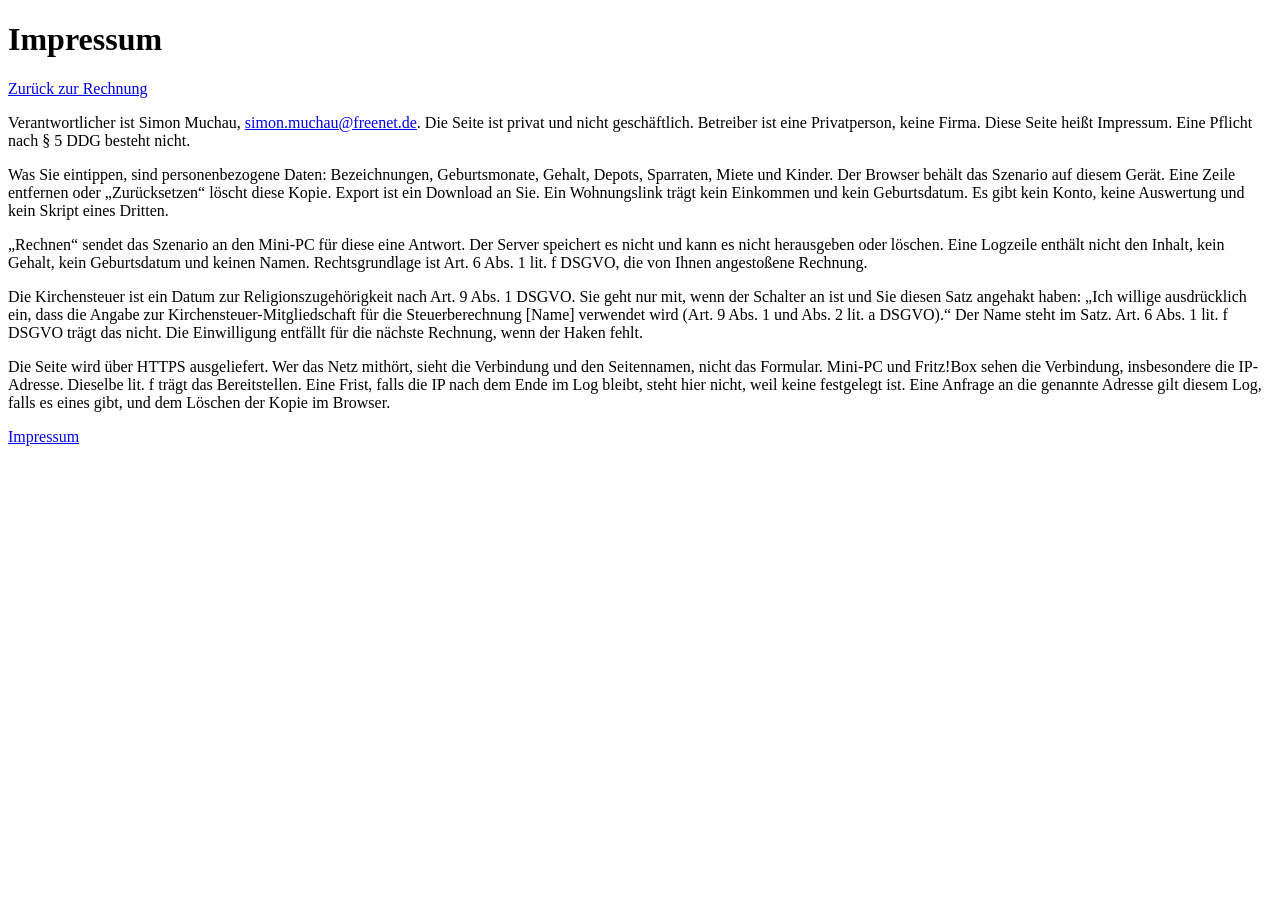
==== src/frontend/impressum.html @ b5dce73b "feat: Impressum page, HTTPS serve, GitHub mark in footer Legal text moves to /impressum; TLS via SSL" ====
<!DOCTYPE html>
<html lang="de">
<head>
  <meta charset="utf-8">
  <meta name="viewport" content="width=device-width, initial-scale=1">
  <title>Impressum</title>
  <link rel="stylesheet" href="/static/styles.css">
</head>
<body class="legal-page">
  <header class="legal-header">
    <h1>Impressum</h1>
    <p><a href="/">Zurück zur Rechnung</a></p>
  </header>
  <main class="legal-body impressum-notice">
    <p>Verantwortlicher ist Simon Muchau, <a href="mailto:simon.muchau@freenet.de">simon.muchau@freenet.de</a>. Die Seite ist privat und nicht geschäftlich. Betreiber ist eine Privatperson, keine Firma. Diese Seite heißt Impressum. Eine Pflicht nach § 5 DDG besteht nicht.</p>
    <p>Was Sie eintippen, sind personenbezogene Daten: Bezeichnungen, Geburtsmonate, Gehalt, Depots, Sparraten, Miete und Kinder. Der Browser behält das Szenario auf diesem Gerät. Eine Zeile entfernen oder „Zurücksetzen“ löscht diese Kopie. Export ist ein Download an Sie. Ein Wohnungslink trägt kein Einkommen und kein Geburtsdatum. Es gibt kein Konto, keine Auswertung und kein Skript eines Dritten.</p>
    <p>„Rechnen“ sendet das Szenario an den Mini-PC für diese eine Antwort. Der Server speichert es nicht und kann es nicht herausgeben oder löschen. Eine Logzeile enthält nicht den Inhalt, kein Gehalt, kein Geburtsdatum und keinen Namen. Rechtsgrundlage ist Art. 6 Abs. 1 lit. f DSGVO, die von Ihnen angestoßene Rechnung.</p>
    <p>Die Kirchensteuer ist ein Datum zur Religionszugehörigkeit nach Art. 9 Abs. 1 DSGVO. Sie geht nur mit, wenn der Schalter an ist und Sie diesen Satz angehakt haben: „Ich willige ausdrücklich ein, dass die Angabe zur Kirchensteuer-Mitgliedschaft für die Steuerberechnung [Name] verwendet wird (Art. 9 Abs. 1 und Abs. 2 lit. a DSGVO).“ Der Name steht im Satz. Art. 6 Abs. 1 lit. f DSGVO trägt das nicht. Die Einwilligung entfällt für die nächste Rechnung, wenn der Haken fehlt.</p>
    <p>Die Seite wird über HTTPS ausgeliefert. Wer das Netz mithört, sieht die Verbindung und den Seitennamen, nicht das Formular. Mini-PC und Fritz!Box sehen die Verbindung, insbesondere die IP-Adresse. Dieselbe lit. f trägt das Bereitstellen. Eine Frist, falls die IP nach dem Ende im Log bleibt, steht hier nicht, weil keine festgelegt ist. Eine Anfrage an die genannte Adresse gilt diesem Log, falls es eines gibt, und dem Löschen der Kopie im Browser.</p>
  </main>
  <footer class="site-footer">
    <a href="/impressum">Impressum</a>
  </footer>
</body>
</html>
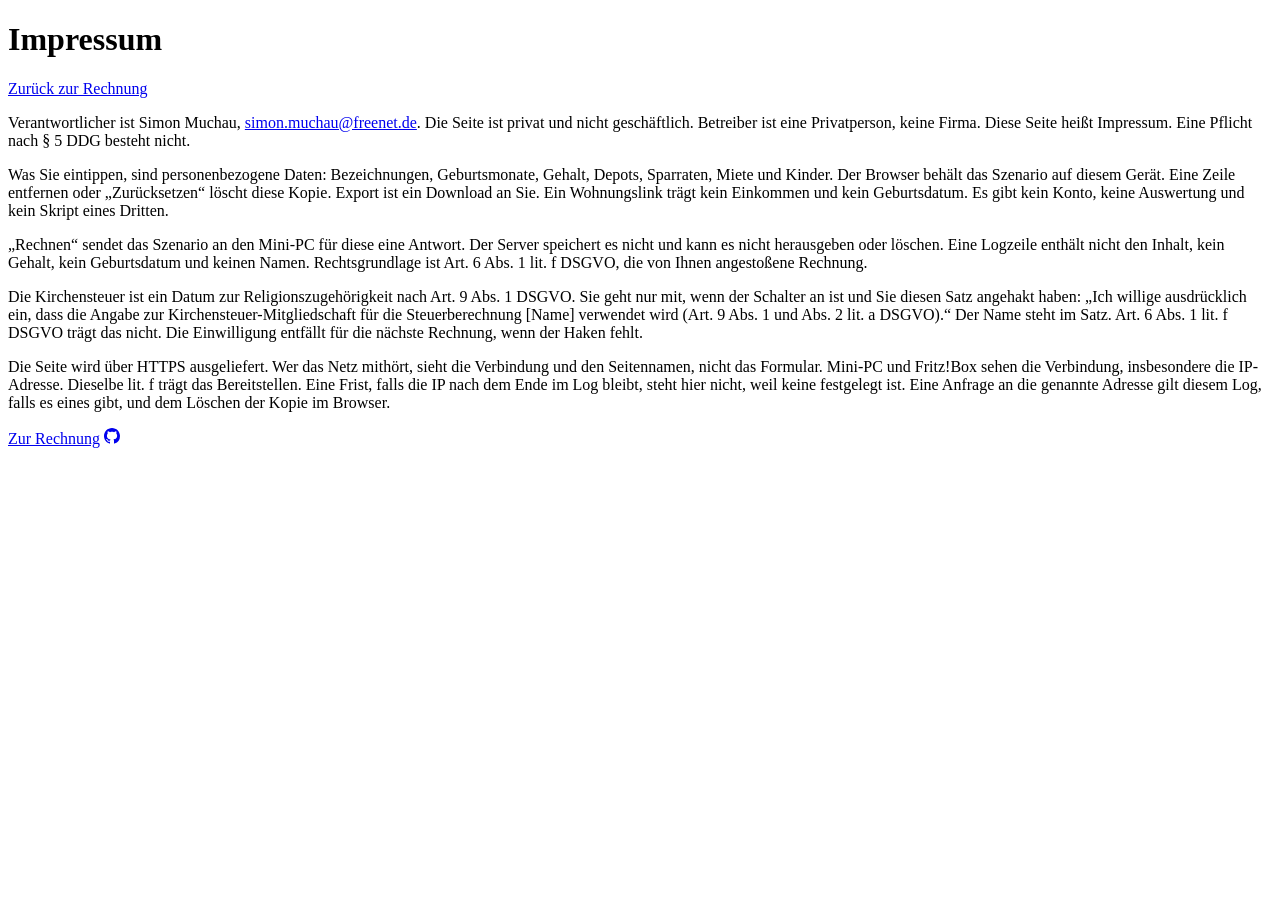
==== commit 2bf3a178: "fix: move GitHub mark to footer, open in new tab Co-authored-by: Cursor <cursoragent@cursor.com>" ====
--- a/src/frontend/impressum.html
+++ b/src/frontend/impressum.html
@@ -19,7 +19,12 @@
     <p>Die Seite wird über HTTPS ausgeliefert. Wer das Netz mithört, sieht die Verbindung und den Seitennamen, nicht das Formular. Mini-PC und Fritz!Box sehen die Verbindung, insbesondere die IP-Adresse. Dieselbe lit. f trägt das Bereitstellen. Eine Frist, falls die IP nach dem Ende im Log bleibt, steht hier nicht, weil keine festgelegt ist. Eine Anfrage an die genannte Adresse gilt diesem Log, falls es eines gibt, und dem Löschen der Kopie im Browser.</p>
   </main>
   <footer class="site-footer">
-    <a href="/impressum">Impressum</a>
+    <a href="/">Zur Rechnung</a>
+    <a class="github-mark" href="https://github.com/SimonsAgent1/kaufen-oder-mieten" target="_blank" rel="noopener noreferrer" aria-label="Quelltext">
+      <svg width="16" height="16" viewBox="0 0 16 16" aria-hidden="true" focusable="false">
+        <path fill="currentColor" d="M8 0C3.58 0 0 3.58 0 8c0 3.54 2.29 6.53 5.47 7.59.4.07.55-.17.55-.38 0-.19-.01-.82-.01-1.49-2.01.37-2.53-.49-2.69-.94-.09-.23-.48-.94-.82-1.13-.28-.15-.68-.52-.01-.53.63-.01 1.08.58 1.23.82.72 1.21 1.87.87 2.33.66.07-.52.28-.87.51-1.07-1.78-.2-3.64-.89-3.64-3.95 0-.87.31-1.59.82-2.15-.08-.2-.36-1.02.08-2.12 0 0 .67-.21 2.2.82.64-.18 1.32-.27 2-.27.68 0 1.36.09 2 .27 1.53-1.04 2.2-.82 2.2-.82.44 1.1.16 1.92.08 2.12.51.56.82 1.27.82 2.15 0 3.07-1.87 3.75-3.65 3.95.29.25.54.73.54 1.48 0 1.07-.01 1.93-.01 2.2 0 .21.15.46.55.38A8.013 8.013 0 0 0 16 8c0-4.42-3.58-8-8-8z"/>
+      </svg>
+    </a>
   </footer>
 </body>
 </html>
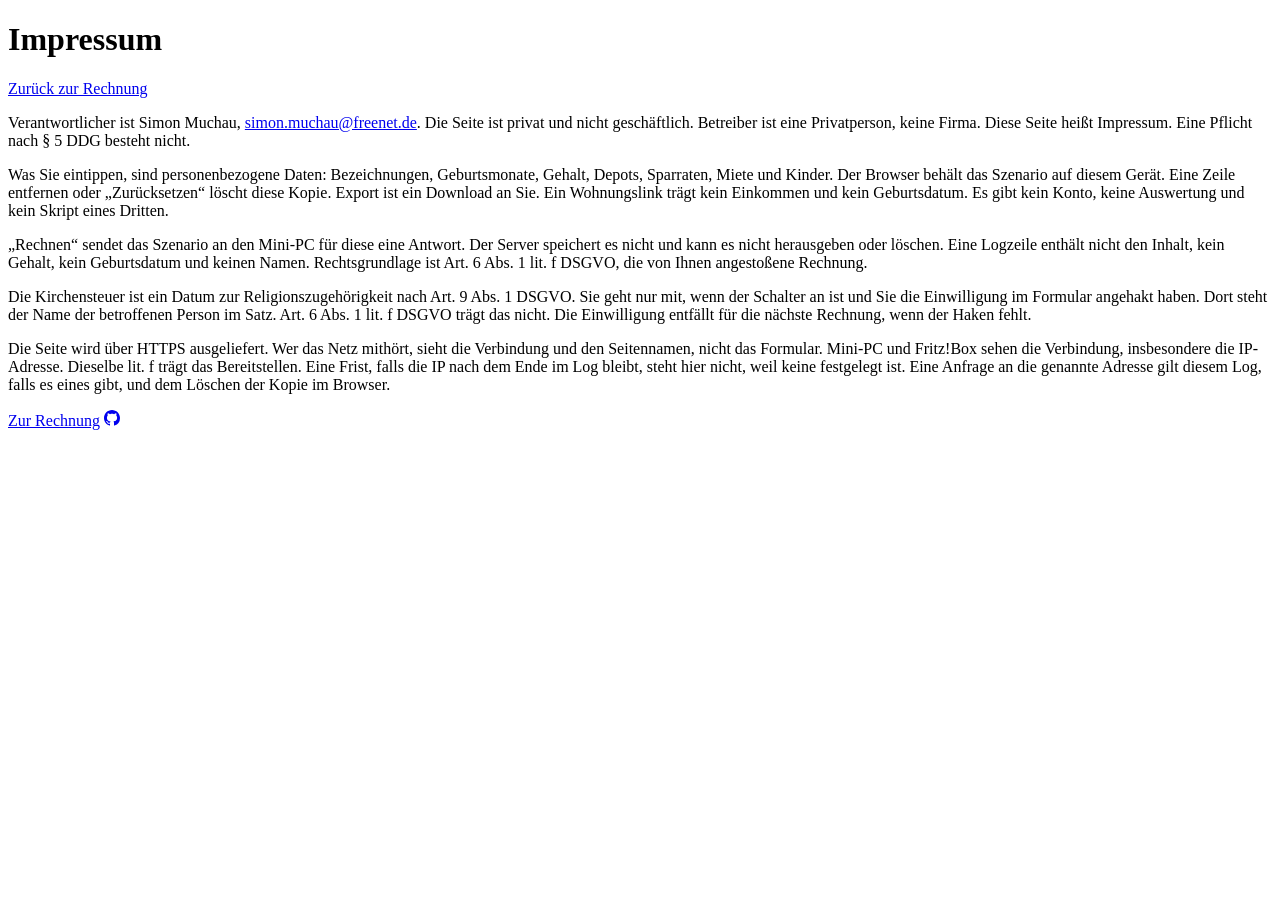
==== commit e548dd56: "fix: tighten copy after hostile-reading pass Clarify hero gap, rate header, Kindergeld limits, sale " ====
--- a/src/frontend/impressum.html
+++ b/src/frontend/impressum.html
@@ -15,10 +15,11 @@
     <p>Verantwortlicher ist Simon Muchau, <a href="mailto:simon.muchau@freenet.de">simon.muchau@freenet.de</a>. Die Seite ist privat und nicht geschäftlich. Betreiber ist eine Privatperson, keine Firma. Diese Seite heißt Impressum. Eine Pflicht nach § 5 DDG besteht nicht.</p>
     <p>Was Sie eintippen, sind personenbezogene Daten: Bezeichnungen, Geburtsmonate, Gehalt, Depots, Sparraten, Miete und Kinder. Der Browser behält das Szenario auf diesem Gerät. Eine Zeile entfernen oder „Zurücksetzen“ löscht diese Kopie. Export ist ein Download an Sie. Ein Wohnungslink trägt kein Einkommen und kein Geburtsdatum. Es gibt kein Konto, keine Auswertung und kein Skript eines Dritten.</p>
     <p>„Rechnen“ sendet das Szenario an den Mini-PC für diese eine Antwort. Der Server speichert es nicht und kann es nicht herausgeben oder löschen. Eine Logzeile enthält nicht den Inhalt, kein Gehalt, kein Geburtsdatum und keinen Namen. Rechtsgrundlage ist Art. 6 Abs. 1 lit. f DSGVO, die von Ihnen angestoßene Rechnung.</p>
-    <p>Die Kirchensteuer ist ein Datum zur Religionszugehörigkeit nach Art. 9 Abs. 1 DSGVO. Sie geht nur mit, wenn der Schalter an ist und Sie diesen Satz angehakt haben: „Ich willige ausdrücklich ein, dass die Angabe zur Kirchensteuer-Mitgliedschaft für die Steuerberechnung [Name] verwendet wird (Art. 9 Abs. 1 und Abs. 2 lit. a DSGVO).“ Der Name steht im Satz. Art. 6 Abs. 1 lit. f DSGVO trägt das nicht. Die Einwilligung entfällt für die nächste Rechnung, wenn der Haken fehlt.</p>
+    <p>Die Kirchensteuer ist ein Datum zur Religionszugehörigkeit nach Art. 9 Abs. 1 DSGVO. Sie geht nur mit, wenn der Schalter an ist und Sie die Einwilligung im Formular angehakt haben. Dort steht der Name der betroffenen Person im Satz. Art. 6 Abs. 1 lit. f DSGVO trägt das nicht. Die Einwilligung entfällt für die nächste Rechnung, wenn der Haken fehlt.</p>
     <p>Die Seite wird über HTTPS ausgeliefert. Wer das Netz mithört, sieht die Verbindung und den Seitennamen, nicht das Formular. Mini-PC und Fritz!Box sehen die Verbindung, insbesondere die IP-Adresse. Dieselbe lit. f trägt das Bereitstellen. Eine Frist, falls die IP nach dem Ende im Log bleibt, steht hier nicht, weil keine festgelegt ist. Eine Anfrage an die genannte Adresse gilt diesem Log, falls es eines gibt, und dem Löschen der Kopie im Browser.</p>
   </main>
   <footer class="site-footer">
+    <span id="app-version" class="app-version"></span>
     <a href="/">Zur Rechnung</a>
     <a class="github-mark" href="https://github.com/SimonsAgent1/kaufen-oder-mieten" target="_blank" rel="noopener noreferrer" aria-label="Quelltext">
       <svg width="16" height="16" viewBox="0 0 16 16" aria-hidden="true" focusable="false">
@@ -26,5 +27,7 @@
       </svg>
     </a>
   </footer>
+  <script src="/static/scenario.js"></script>
+  <script>mountAppVersion();</script>
 </body>
 </html>
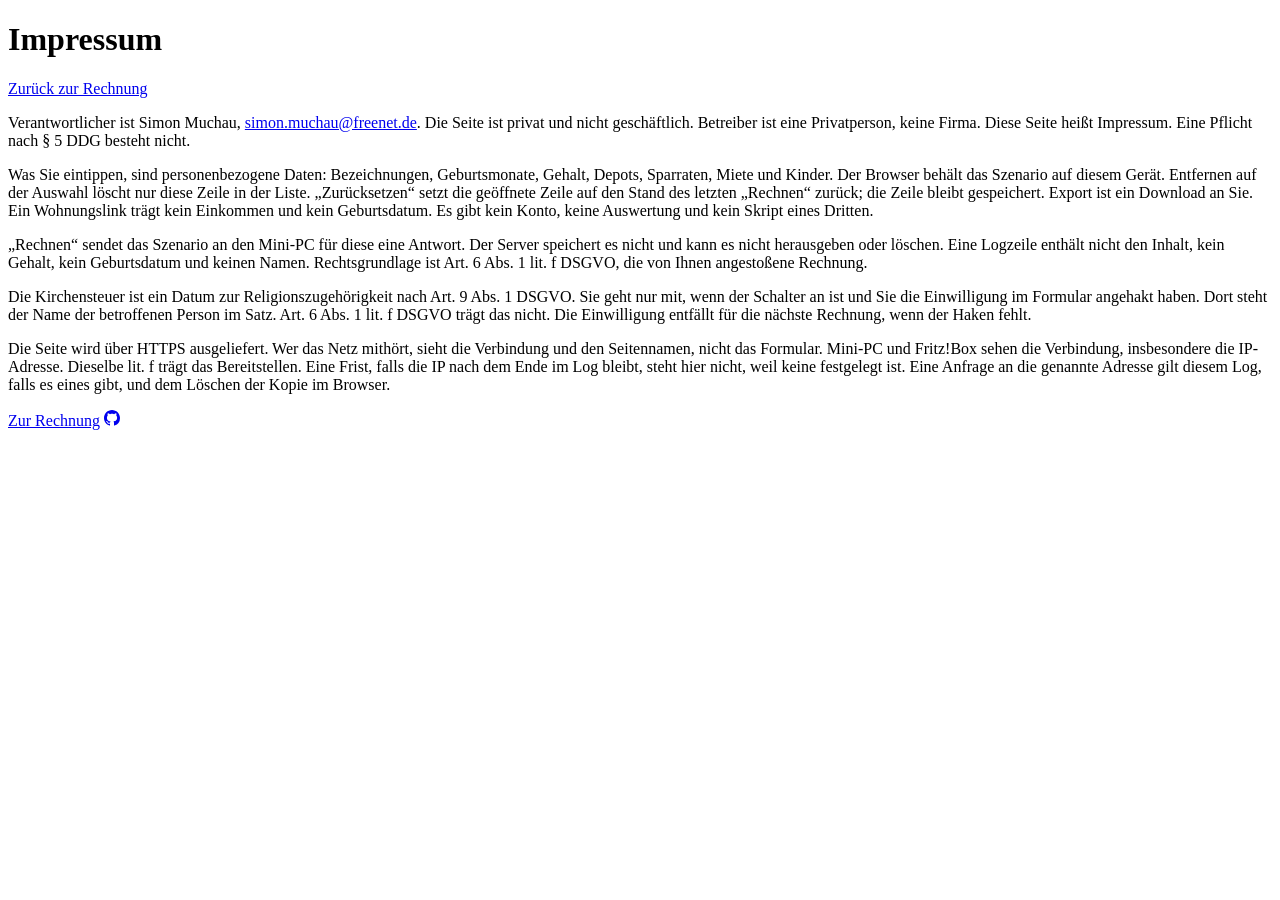
==== commit 3ec0fc5d: "fix: describe Zurücksetzen as last Rechnen snapshot Impressum and privacy.md no longer say reset del" ====
--- a/src/frontend/impressum.html
+++ b/src/frontend/impressum.html
@@ -13,7 +13,7 @@
   </header>
   <main class="legal-body impressum-notice">
     <p>Verantwortlicher ist Simon Muchau, <a href="mailto:simon.muchau@freenet.de">simon.muchau@freenet.de</a>. Die Seite ist privat und nicht geschäftlich. Betreiber ist eine Privatperson, keine Firma. Diese Seite heißt Impressum. Eine Pflicht nach § 5 DDG besteht nicht.</p>
-    <p>Was Sie eintippen, sind personenbezogene Daten: Bezeichnungen, Geburtsmonate, Gehalt, Depots, Sparraten, Miete und Kinder. Der Browser behält das Szenario auf diesem Gerät. Eine Zeile entfernen oder „Zurücksetzen“ löscht diese Kopie. Export ist ein Download an Sie. Ein Wohnungslink trägt kein Einkommen und kein Geburtsdatum. Es gibt kein Konto, keine Auswertung und kein Skript eines Dritten.</p>
+    <p>Was Sie eintippen, sind personenbezogene Daten: Bezeichnungen, Geburtsmonate, Gehalt, Depots, Sparraten, Miete und Kinder. Der Browser behält das Szenario auf diesem Gerät. Entfernen auf der Auswahl löscht nur diese Zeile in der Liste. „Zurücksetzen“ setzt die geöffnete Zeile auf den Stand des letzten „Rechnen“ zurück; die Zeile bleibt gespeichert. Export ist ein Download an Sie. Ein Wohnungslink trägt kein Einkommen und kein Geburtsdatum. Es gibt kein Konto, keine Auswertung und kein Skript eines Dritten.</p>
     <p>„Rechnen“ sendet das Szenario an den Mini-PC für diese eine Antwort. Der Server speichert es nicht und kann es nicht herausgeben oder löschen. Eine Logzeile enthält nicht den Inhalt, kein Gehalt, kein Geburtsdatum und keinen Namen. Rechtsgrundlage ist Art. 6 Abs. 1 lit. f DSGVO, die von Ihnen angestoßene Rechnung.</p>
     <p>Die Kirchensteuer ist ein Datum zur Religionszugehörigkeit nach Art. 9 Abs. 1 DSGVO. Sie geht nur mit, wenn der Schalter an ist und Sie die Einwilligung im Formular angehakt haben. Dort steht der Name der betroffenen Person im Satz. Art. 6 Abs. 1 lit. f DSGVO trägt das nicht. Die Einwilligung entfällt für die nächste Rechnung, wenn der Haken fehlt.</p>
     <p>Die Seite wird über HTTPS ausgeliefert. Wer das Netz mithört, sieht die Verbindung und den Seitennamen, nicht das Formular. Mini-PC und Fritz!Box sehen die Verbindung, insbesondere die IP-Adresse. Dieselbe lit. f trägt das Bereitstellen. Eine Frist, falls die IP nach dem Ende im Log bleibt, steht hier nicht, weil keine festgelegt ist. Eine Anfrage an die genannte Adresse gilt diesem Log, falls es eines gibt, und dem Löschen der Kopie im Browser.</p>
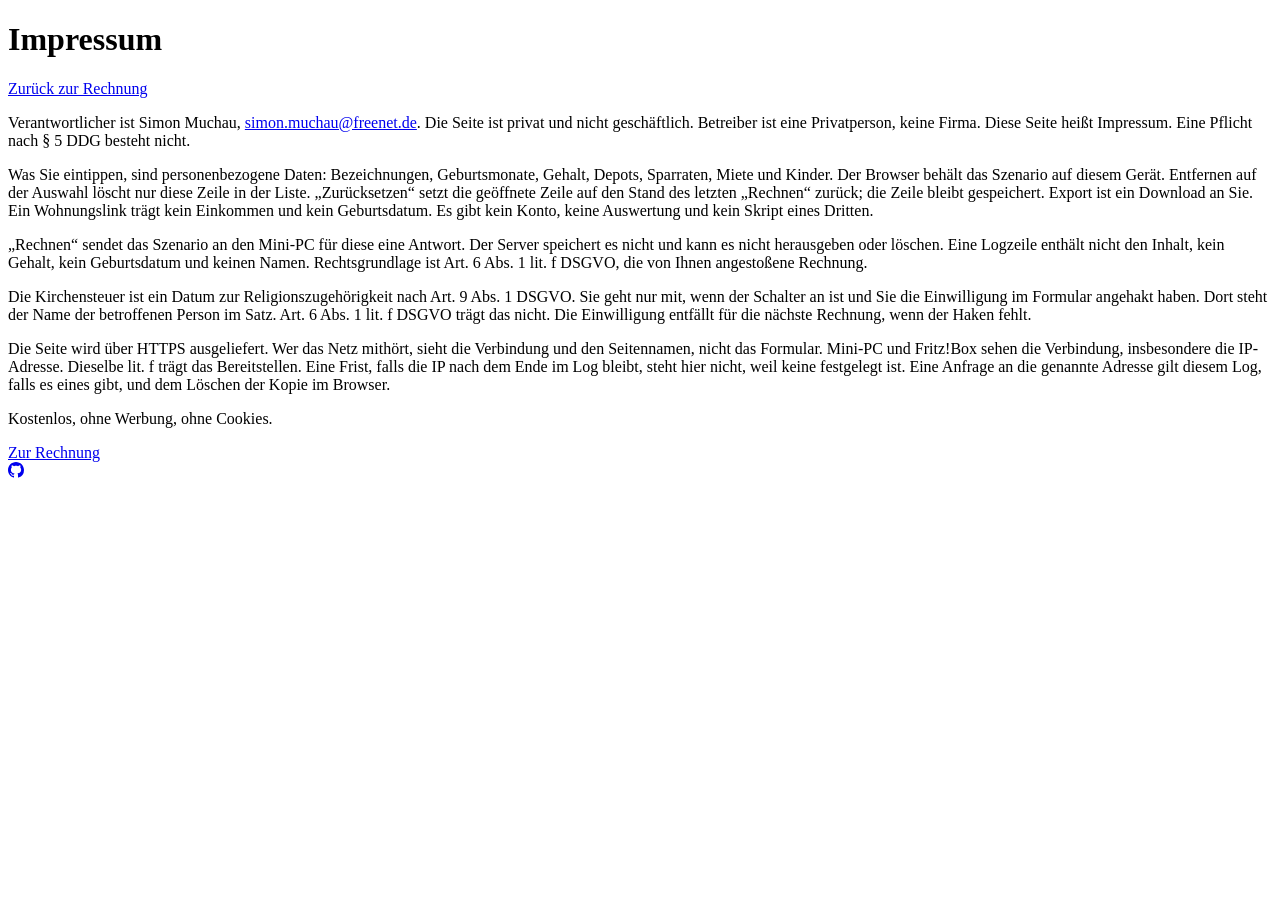
==== commit d8bbe9b5: "feat: add favicon, robots, sitemap, and footer tagline Domain-ready static files use kauf-oder-miete" ====
--- a/src/frontend/impressum.html
+++ b/src/frontend/impressum.html
@@ -4,6 +4,7 @@
   <meta charset="utf-8">
   <meta name="viewport" content="width=device-width, initial-scale=1">
   <title>Impressum</title>
+  <link rel="icon" href="/favicon.svg" type="image/svg+xml">
   <link rel="stylesheet" href="/static/styles.css">
 </head>
 <body class="legal-page">
@@ -19,8 +20,11 @@
     <p>Die Seite wird über HTTPS ausgeliefert. Wer das Netz mithört, sieht die Verbindung und den Seitennamen, nicht das Formular. Mini-PC und Fritz!Box sehen die Verbindung, insbesondere die IP-Adresse. Dieselbe lit. f trägt das Bereitstellen. Eine Frist, falls die IP nach dem Ende im Log bleibt, steht hier nicht, weil keine festgelegt ist. Eine Anfrage an die genannte Adresse gilt diesem Log, falls es eines gibt, und dem Löschen der Kopie im Browser.</p>
   </main>
   <footer class="site-footer">
-    <span id="app-version" class="app-version"></span>
-    <a href="/">Zur Rechnung</a>
+    <p class="site-tagline">Kostenlos, ohne Werbung, ohne Cookies.</p>
+    <div class="site-footer-meta">
+      <span id="app-version" class="app-version"></span>
+      <a href="/">Zur Rechnung</a>
+    </div>
     <a class="github-mark" href="https://github.com/SimonsAgent1/kaufen-oder-mieten" target="_blank" rel="noopener noreferrer" aria-label="Quelltext">
       <svg width="16" height="16" viewBox="0 0 16 16" aria-hidden="true" focusable="false">
         <path fill="currentColor" d="M8 0C3.58 0 0 3.58 0 8c0 3.54 2.29 6.53 5.47 7.59.4.07.55-.17.55-.38 0-.19-.01-.82-.01-1.49-2.01.37-2.53-.49-2.69-.94-.09-.23-.48-.94-.82-1.13-.28-.15-.68-.52-.01-.53.63-.01 1.08.58 1.23.82.72 1.21 1.87.87 2.33.66.07-.52.28-.87.51-1.07-1.78-.2-3.64-.89-3.64-3.95 0-.87.31-1.59.82-2.15-.08-.2-.36-1.02.08-2.12 0 0 .67-.21 2.2.82.64-.18 1.32-.27 2-.27.68 0 1.36.09 2 .27 1.53-1.04 2.2-.82 2.2-.82.44 1.1.16 1.92.08 2.12.51.56.82 1.27.82 2.15 0 3.07-1.87 3.75-3.65 3.95.29.25.54.73.54 1.48 0 1.07-.01 1.93-.01 2.2 0 .21.15.46.55.38A8.013 8.013 0 0 0 16 8c0-4.42-3.58-8-8-8z"/>
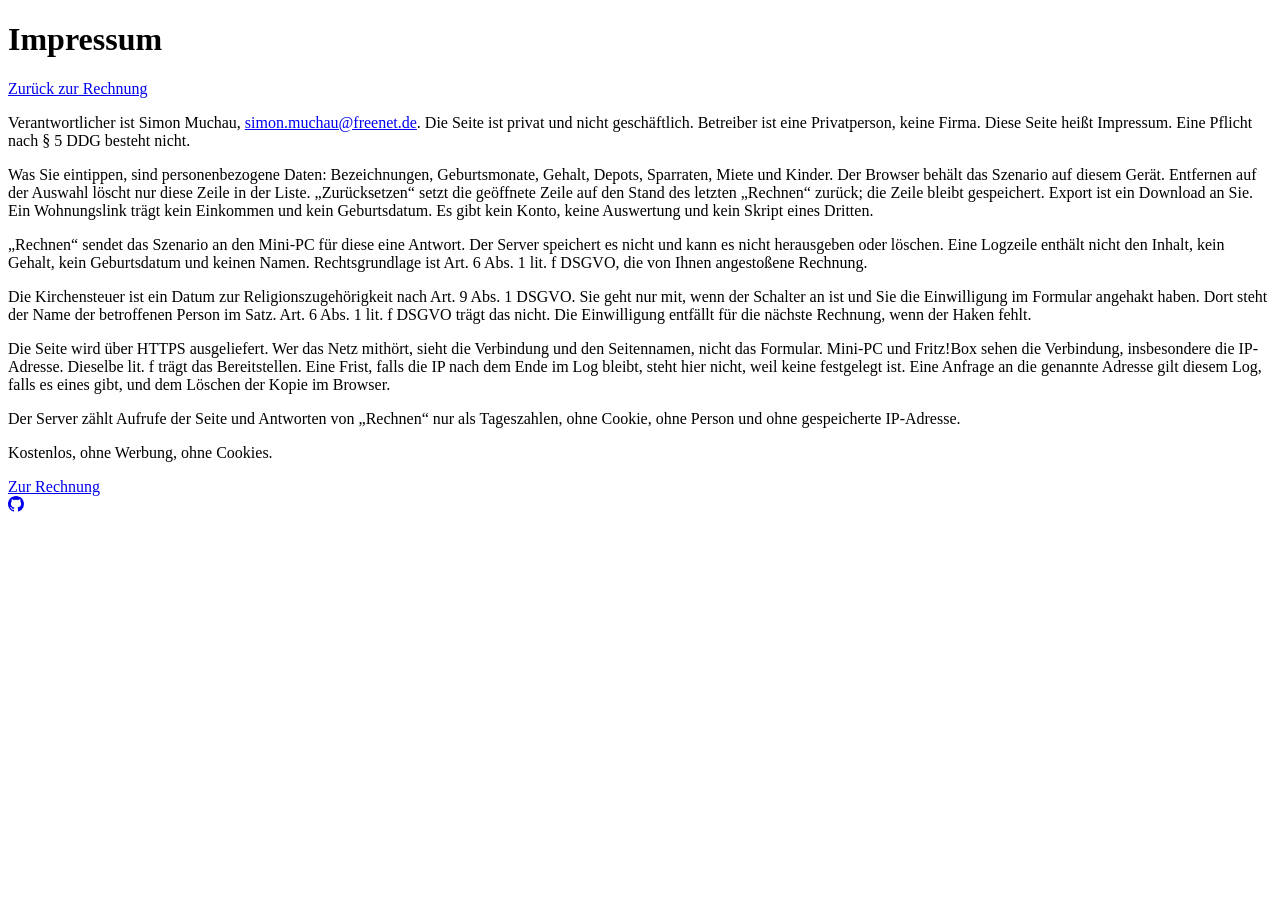
==== commit ac3dc8e5: "feat: daily request counts and home-only /zahlen dashboard Count page loads and compare outcomes per" ====
--- a/src/frontend/impressum.html
+++ b/src/frontend/impressum.html
@@ -18,6 +18,7 @@
     <p>„Rechnen“ sendet das Szenario an den Mini-PC für diese eine Antwort. Der Server speichert es nicht und kann es nicht herausgeben oder löschen. Eine Logzeile enthält nicht den Inhalt, kein Gehalt, kein Geburtsdatum und keinen Namen. Rechtsgrundlage ist Art. 6 Abs. 1 lit. f DSGVO, die von Ihnen angestoßene Rechnung.</p>
     <p>Die Kirchensteuer ist ein Datum zur Religionszugehörigkeit nach Art. 9 Abs. 1 DSGVO. Sie geht nur mit, wenn der Schalter an ist und Sie die Einwilligung im Formular angehakt haben. Dort steht der Name der betroffenen Person im Satz. Art. 6 Abs. 1 lit. f DSGVO trägt das nicht. Die Einwilligung entfällt für die nächste Rechnung, wenn der Haken fehlt.</p>
     <p>Die Seite wird über HTTPS ausgeliefert. Wer das Netz mithört, sieht die Verbindung und den Seitennamen, nicht das Formular. Mini-PC und Fritz!Box sehen die Verbindung, insbesondere die IP-Adresse. Dieselbe lit. f trägt das Bereitstellen. Eine Frist, falls die IP nach dem Ende im Log bleibt, steht hier nicht, weil keine festgelegt ist. Eine Anfrage an die genannte Adresse gilt diesem Log, falls es eines gibt, und dem Löschen der Kopie im Browser.</p>
+    <p>Der Server zählt Aufrufe der Seite und Antworten von „Rechnen“ nur als Tageszahlen, ohne Cookie, ohne Person und ohne gespeicherte IP-Adresse.</p>
   </main>
   <footer class="site-footer">
     <p class="site-tagline">Kostenlos, ohne Werbung, ohne Cookies.</p>
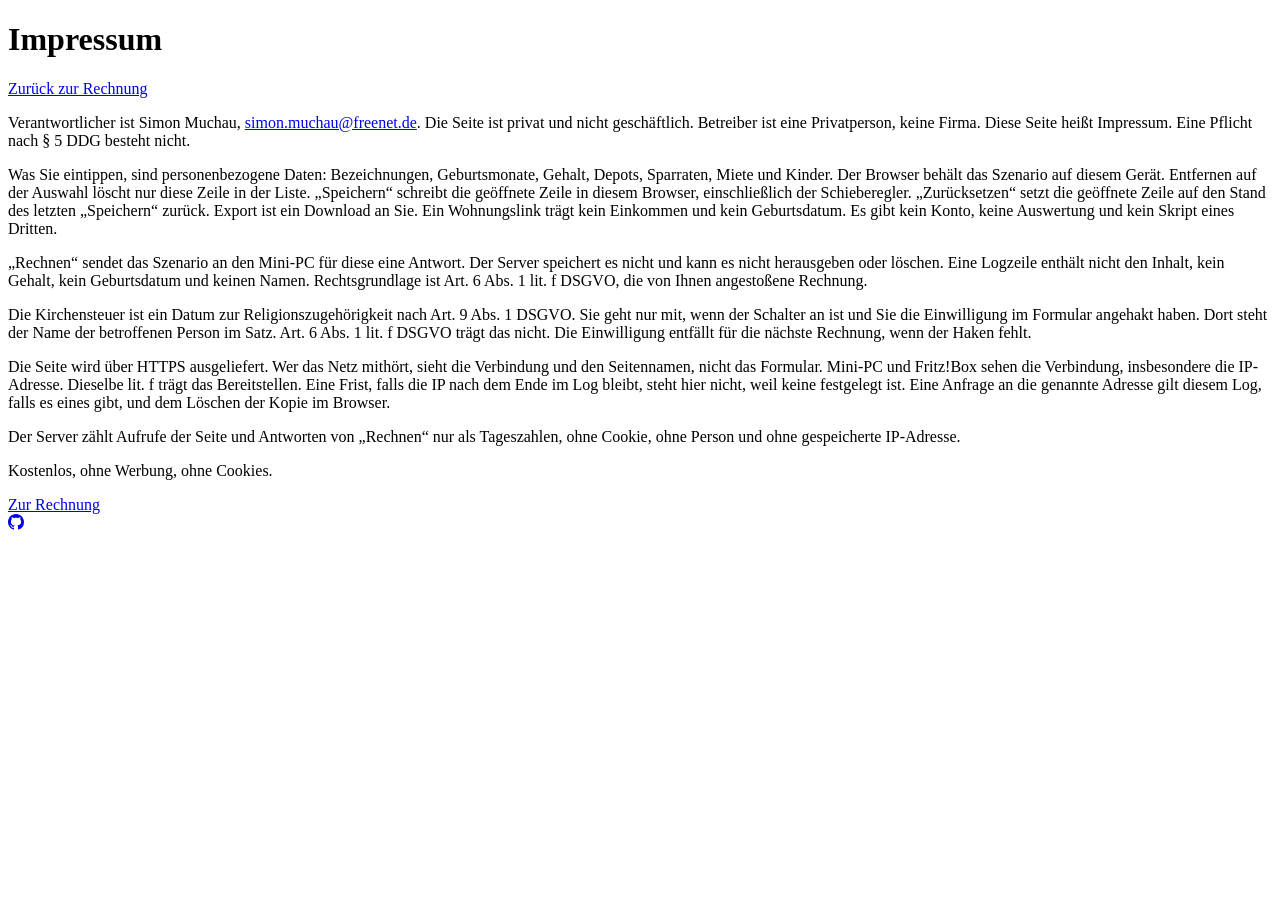
==== commit a0e9e409: "feat: Speichern, job switches, and Arbeitslosengeld Save open browser row with sliders; reset restor" ====
--- a/src/frontend/impressum.html
+++ b/src/frontend/impressum.html
@@ -14,7 +14,7 @@
   </header>
   <main class="legal-body impressum-notice">
     <p>Verantwortlicher ist Simon Muchau, <a href="mailto:simon.muchau@freenet.de">simon.muchau@freenet.de</a>. Die Seite ist privat und nicht geschäftlich. Betreiber ist eine Privatperson, keine Firma. Diese Seite heißt Impressum. Eine Pflicht nach § 5 DDG besteht nicht.</p>
-    <p>Was Sie eintippen, sind personenbezogene Daten: Bezeichnungen, Geburtsmonate, Gehalt, Depots, Sparraten, Miete und Kinder. Der Browser behält das Szenario auf diesem Gerät. Entfernen auf der Auswahl löscht nur diese Zeile in der Liste. „Zurücksetzen“ setzt die geöffnete Zeile auf den Stand des letzten „Rechnen“ zurück; die Zeile bleibt gespeichert. Export ist ein Download an Sie. Ein Wohnungslink trägt kein Einkommen und kein Geburtsdatum. Es gibt kein Konto, keine Auswertung und kein Skript eines Dritten.</p>
+    <p>Was Sie eintippen, sind personenbezogene Daten: Bezeichnungen, Geburtsmonate, Gehalt, Depots, Sparraten, Miete und Kinder. Der Browser behält das Szenario auf diesem Gerät. Entfernen auf der Auswahl löscht nur diese Zeile in der Liste. „Speichern“ schreibt die geöffnete Zeile in diesem Browser, einschließlich der Schieberegler. „Zurücksetzen“ setzt die geöffnete Zeile auf den Stand des letzten „Speichern“ zurück. Export ist ein Download an Sie. Ein Wohnungslink trägt kein Einkommen und kein Geburtsdatum. Es gibt kein Konto, keine Auswertung und kein Skript eines Dritten.</p>
     <p>„Rechnen“ sendet das Szenario an den Mini-PC für diese eine Antwort. Der Server speichert es nicht und kann es nicht herausgeben oder löschen. Eine Logzeile enthält nicht den Inhalt, kein Gehalt, kein Geburtsdatum und keinen Namen. Rechtsgrundlage ist Art. 6 Abs. 1 lit. f DSGVO, die von Ihnen angestoßene Rechnung.</p>
     <p>Die Kirchensteuer ist ein Datum zur Religionszugehörigkeit nach Art. 9 Abs. 1 DSGVO. Sie geht nur mit, wenn der Schalter an ist und Sie die Einwilligung im Formular angehakt haben. Dort steht der Name der betroffenen Person im Satz. Art. 6 Abs. 1 lit. f DSGVO trägt das nicht. Die Einwilligung entfällt für die nächste Rechnung, wenn der Haken fehlt.</p>
     <p>Die Seite wird über HTTPS ausgeliefert. Wer das Netz mithört, sieht die Verbindung und den Seitennamen, nicht das Formular. Mini-PC und Fritz!Box sehen die Verbindung, insbesondere die IP-Adresse. Dieselbe lit. f trägt das Bereitstellen. Eine Frist, falls die IP nach dem Ende im Log bleibt, steht hier nicht, weil keine festgelegt ist. Eine Anfrage an die genannte Adresse gilt diesem Log, falls es eines gibt, und dem Löschen der Kopie im Browser.</p>
